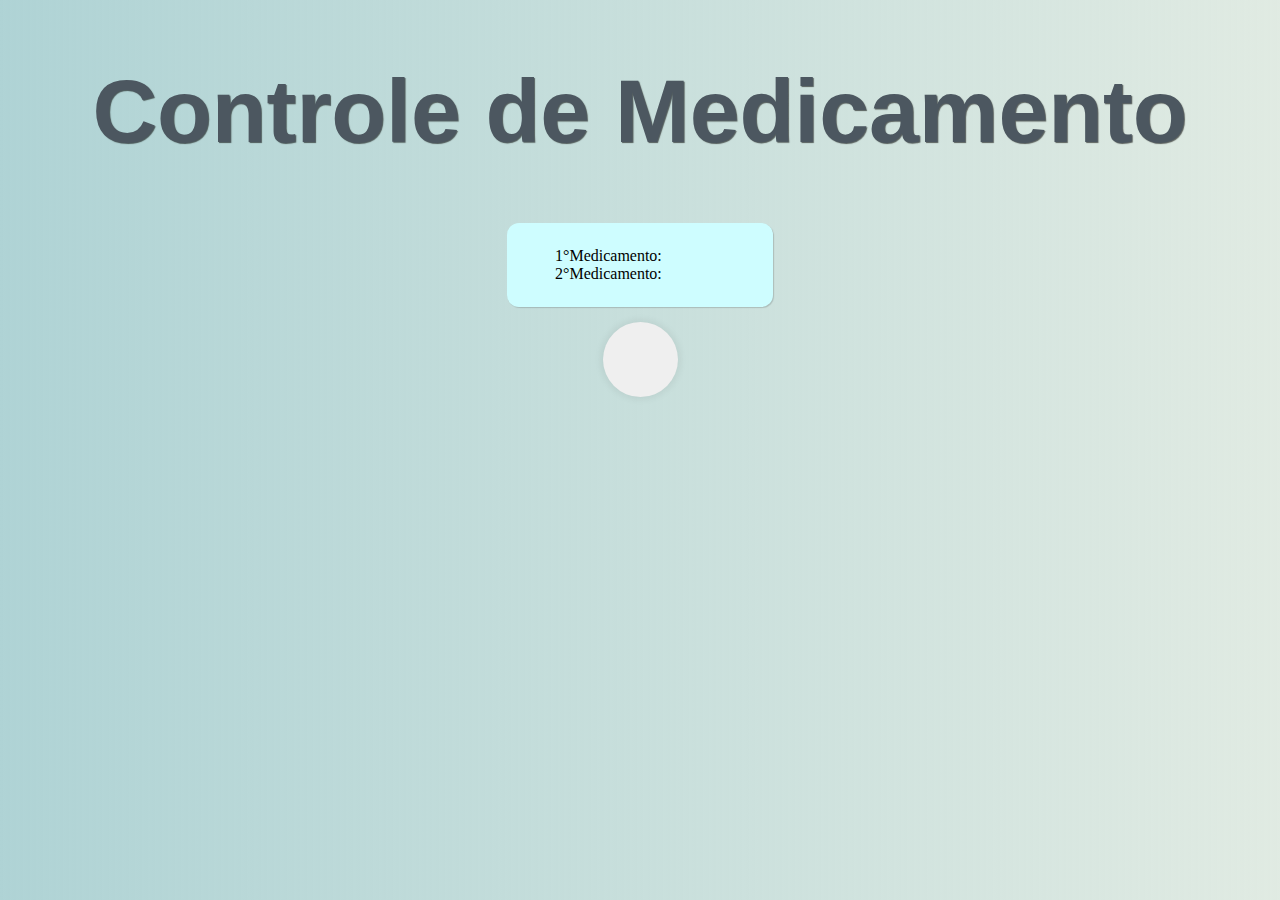
==== Projeto-controle-medicamento/index.html @ 832b9bd1 "Atualizar o index.html" ====
<!DOCTYPE html>
<html lang="pt-br">
<head>
    <meta charset="UTF-8">
    <meta name="viewport" content="width=device-width, initial-scale=1.0">
    <title>Controle de medicamento</title>
    <style> 
        body {
            padding: 0px;
            margin: 0px;

            background-image: linear-gradient(to right, #AFD3D5, #7faa883d);
        }
        
        header > h1 {
            font-family: 'Lucida Sans', 'Lucida Sans Regular', 'Lucida Grande', 'Lucida Sans Unicode', Geneva, Verdana, sans-serif;
            font-size: 7vw;
            color: #4C5760;
            text-shadow: 1px 1px 1px rgba(0, 0, 0, 0.586);
        }

        button {
            text-align: center;
            display: block;
            margin: auto;
            width: 75px;
            height: 75px;
            border-radius: 50%;
            font-size: 9px;
            transition: 0.4s;
            border: none;
            box-shadow: 0px 0px 8px 1px rgba(0, 0, 0, 0.082);
        }

        #time {
            text-align: center;
        }

        #display {
            background-color: #CEFDFF;
            max-width: 250px;
            margin: 15px auto;
            padding: 8px;
            border-radius: 12px;
            box-shadow: 1px 1px 1px rgba(0, 0, 0, 0.156);
        }

        h3 {
            text-align: center;
        }
    </style>
</head>
<body>
    <header>
        <h1 style="text-align: center;">
            Controle de Medicamento
        </h1>
    </header>
    <main>
        <section id="display">
            <div id="time"></div>
            <ul style="list-style: none;">
                <li id="pri">1°Medicamento: </li>
                <li id="seg">2°Medicamento: </li>
            </ul>
        </section>
        <button></button>
        <h3></h3>
    </main>
    <footer></footer>
</body>
<script>

/*
    Funções atalho de procedimentos, com ou sem parametros!
*/
    


//Variáveis
    const campo = document.querySelector("#time")

    const resp = document.querySelector('h3')

    const btn = document.querySelector('button')

    const tempo = new Date()
    const hora = tempo.getHours()

    const diaSem = tempo.getDay()
    let  med1, med2, reme1, reme2, color, nomeMed1, nomeMed2

//Entrada de dados
switch(diaSem) {
    case 0:
        diaSem = 'Domingo'
        break
    case 1:
        diaSem = "Segunda-Feira"
        break
    case 2:
        diaSem = 'Terça-Feira'
        break
    case 3:
        diaSem = 'Quarta-Feira'
        break
    case 4:
        diaSem = 'Quinta-Feira'
        break
    case 5:
        diaSem = 'Sexta-Feira'
        break
    case 6:
        diaSem = 'Sábado'
        break
    default:
        console.log('Dia da semana inválido')
        break
}

med1 = 30, med2 = 30
reme1 = document.querySelector("#pri")
reme2 = document.querySelector("#seg")
nomeMed1 = "A-S:"
nomeMed2 = "Atovastatina:"

//Processamento de dados
reme1.innerHTML = "<strong>"+nomeMed1+ "</strong> " + med1+ " unidades"
reme2.innerHTML = "<strong>"+nomeMed2+ "</strong> " + med2 + " unidades"


function btnColor(cor) {
     btn.style.background = cor
}

if (hora == 12) {
    btn.style.background = btnColor("rgba(245, 57, 57, 0.833)")
    resp.innerHTML = `Hora de tomar o medicamento`
} 

 btn.addEventListener('click', clicar)

 function clicar() {
    med1 += - 1
    med2 += -1
    reme1.innerHTML = `<strong>${nomeMed1}</strong> ${med1} unidades`
    reme2.innerHTML = `<strong>${nomeMed2}</strong> ${med2} unidades`
    btn.style.background = btnColor("#B8FFC6")
    resp.innerText = `Não há medicamentos pendentes`
    
 }

//Saída de dados
    
    campo.innerHTML = `${diaSem}<br>${hora} Horas`
    
    
    
</script>
</html>
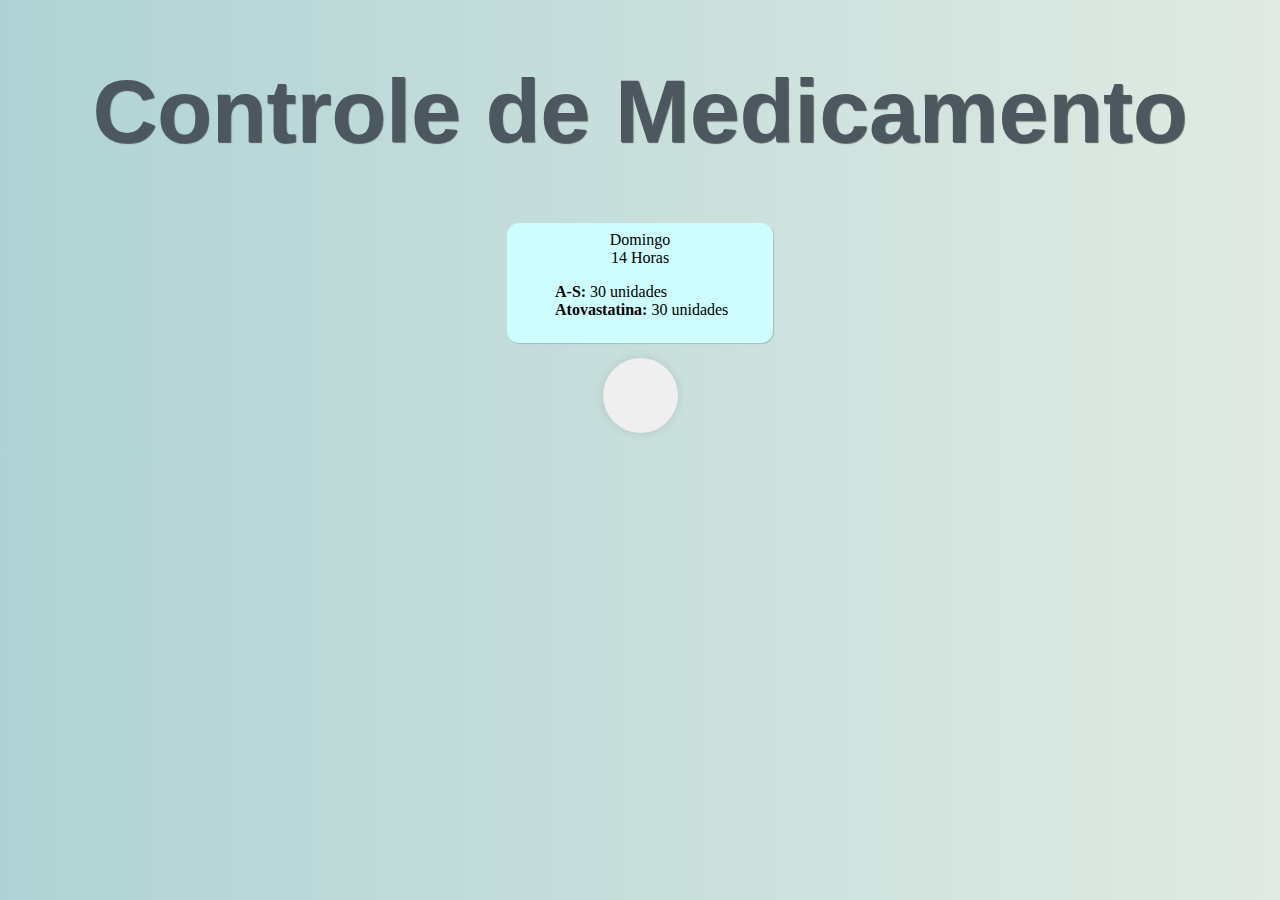
==== commit b8586bd5: "Atualizar o index.html" ====
--- a/Projeto-controle-medicamento/index.html
+++ b/Projeto-controle-medicamento/index.html
@@ -88,30 +88,30 @@
     const hora = tempo.getHours()
 
     const diaSem = tempo.getDay()
-    let  med1, med2, reme1, reme2, color, nomeMed1, nomeMed2
+    let  med1, med2, reme1, reme2, color, nomeMed1, nomeMed2, diaS
 
 //Entrada de dados
 switch(diaSem) {
     case 0:
-        diaSem = 'Domingo'
+        diaS = 'Domingo'
         break
     case 1:
-        diaSem = "Segunda-Feira"
+        diaS = "Segunda-Feira"
         break
     case 2:
-        diaSem = 'Terça-Feira'
+        diaS = 'Terça-Feira'
         break
     case 3:
-        diaSem = 'Quarta-Feira'
+        diaS = 'Quarta-Feira'
         break
     case 4:
-        diaSem = 'Quinta-Feira'
+        diaS = 'Quinta-Feira'
         break
     case 5:
-        diaSem = 'Sexta-Feira'
+        diaS = 'Sexta-Feira'
         break
     case 6:
-        diaSem = 'Sábado'
+        diaS = 'Sábado'
         break
     default:
         console.log('Dia da semana inválido')
@@ -152,7 +152,7 @@
 
 //Saída de dados
     
-    campo.innerHTML = `${diaSem}<br>${hora} Horas`
+    campo.innerHTML = `${diaS}<br>${hora} Horas`
     
     
     
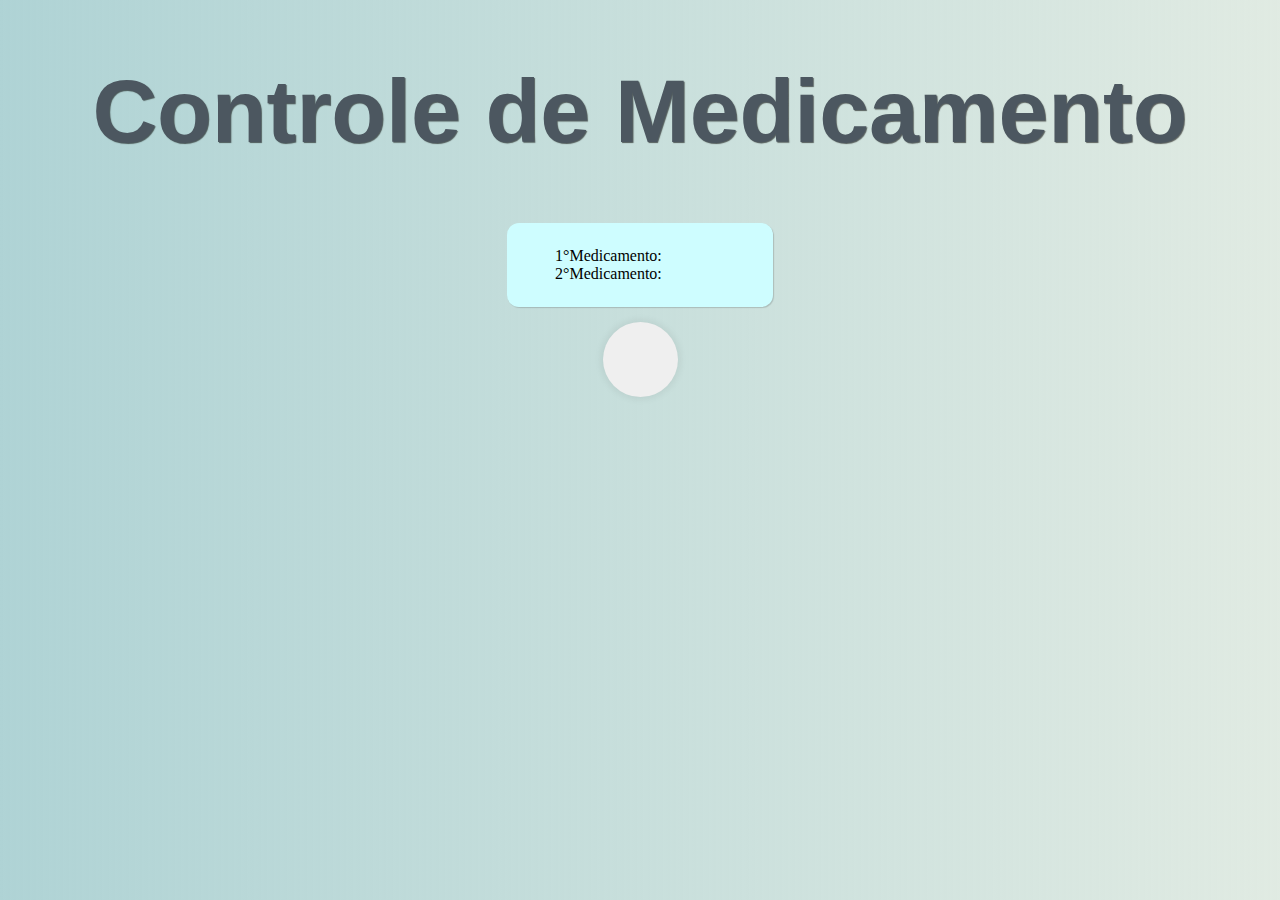
==== commit 9b3dc18c: "Atualizar o index.html" ====
--- a/Projeto-controle-medicamento/index.html
+++ b/Projeto-controle-medicamento/index.html
@@ -86,8 +86,11 @@
 
     const tempo = new Date()
     const hora = tempo.getHours()
+    const minuto = date.getMinutes()
+    const segundo = date.getSeconds()
+    const time = [hora, minuto, segundo].join(':')
+    const diaSem = tempo.getDay()
 
-    const diaSem = tempo.getDay()
     let  med1, med2, reme1, reme2, color, nomeMed1, nomeMed2, diaS
 
 //Entrada de dados
@@ -133,7 +136,7 @@
      btn.style.background = cor
 }
 
-if (hora == 12) {
+if (hora == 19) {
     btn.style.background = btnColor("rgba(245, 57, 57, 0.833)")
     resp.innerHTML = `Hora de tomar o medicamento`
 } 
@@ -152,7 +155,7 @@
 
 //Saída de dados
     
-    campo.innerHTML = `${diaS}<br>${hora} Horas`
+    campo.innerHTML = `${diaS}<br>${time} Horas`
     
     
     
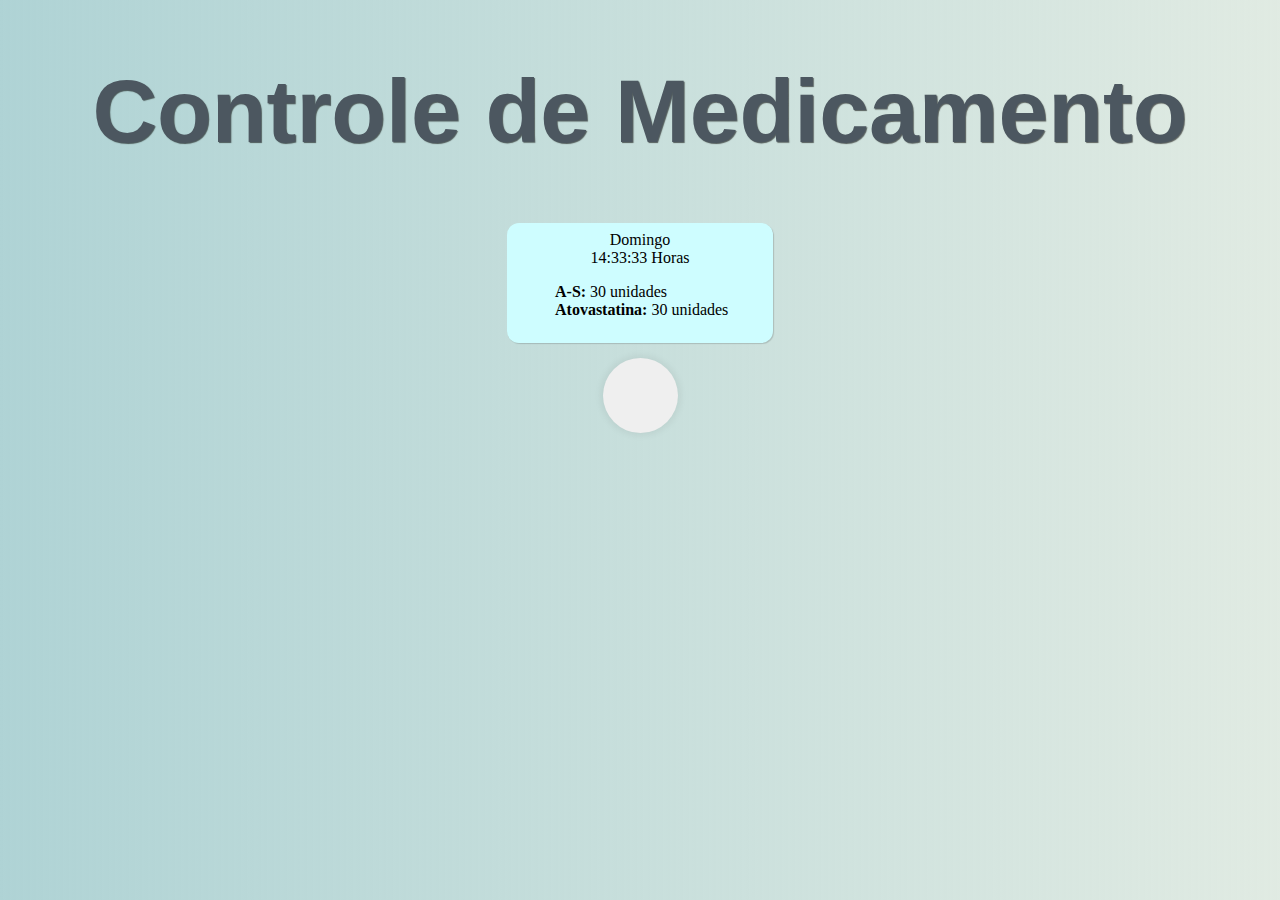
==== commit 981b5612: "Atualizar o index.html" ====
--- a/Projeto-controle-medicamento/index.html
+++ b/Projeto-controle-medicamento/index.html
@@ -86,8 +86,8 @@
 
     const tempo = new Date()
     const hora = tempo.getHours()
-    const minuto = date.getMinutes()
-    const segundo = date.getSeconds()
+    const minuto = tempo.getMinutes()
+    const segundo = tempo.getSeconds()
     const time = [hora, minuto, segundo].join(':')
     const diaSem = tempo.getDay()
 
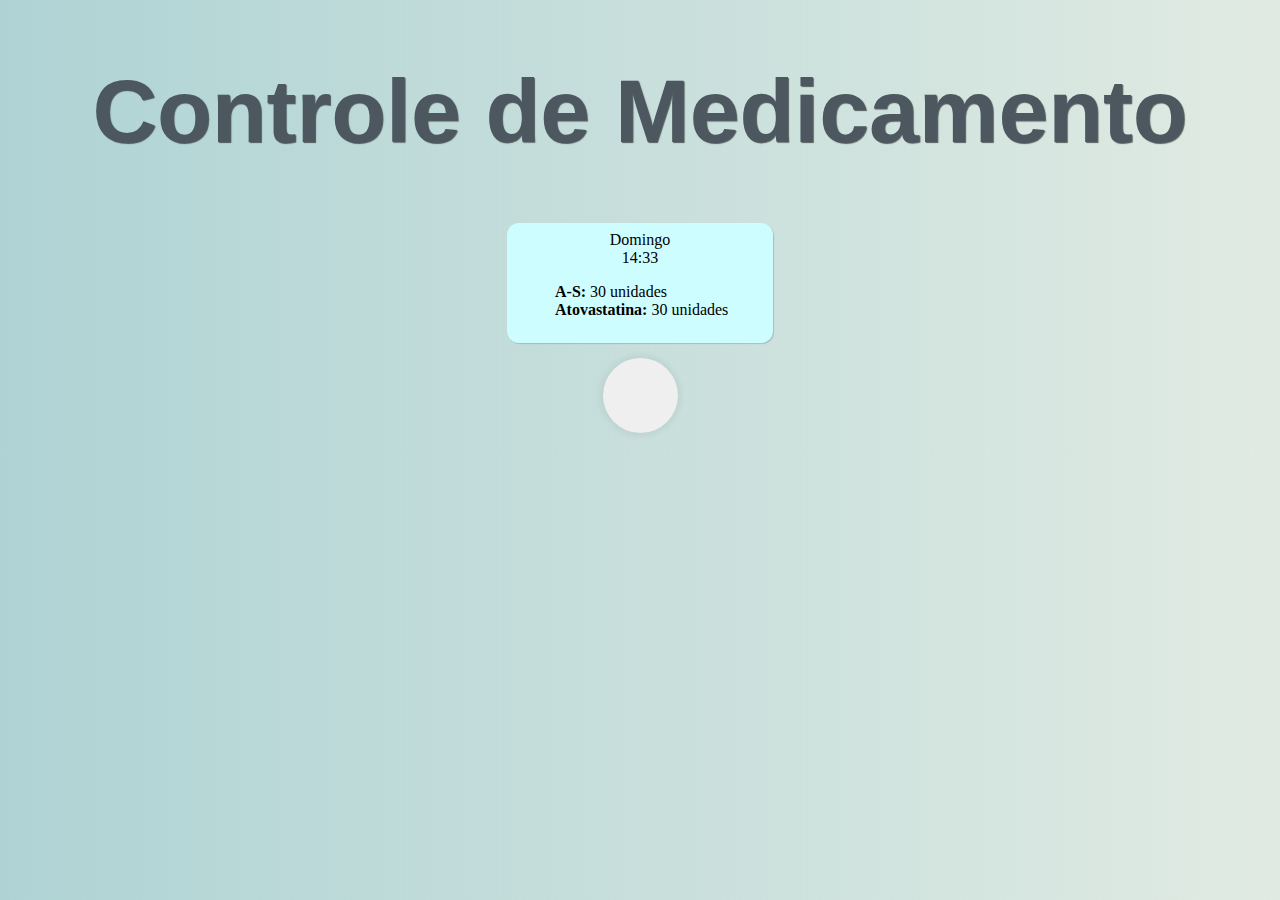
==== commit ed39ae7c: "Atualizar o index.html" ====
--- a/Projeto-controle-medicamento/index.html
+++ b/Projeto-controle-medicamento/index.html
@@ -87,8 +87,7 @@
     const tempo = new Date()
     const hora = tempo.getHours()
     const minuto = tempo.getMinutes()
-    const segundo = tempo.getSeconds()
-    const time = [hora, minuto, segundo].join(':')
+    const time = [hora, minuto].join(':')
     const diaSem = tempo.getDay()
 
     let  med1, med2, reme1, reme2, color, nomeMed1, nomeMed2, diaS
@@ -155,7 +154,7 @@
 
 //Saída de dados
     
-    campo.innerHTML = `${diaS}<br>${time} Horas`
+    campo.innerHTML = `${diaS}<br>${time}`
     
     
     
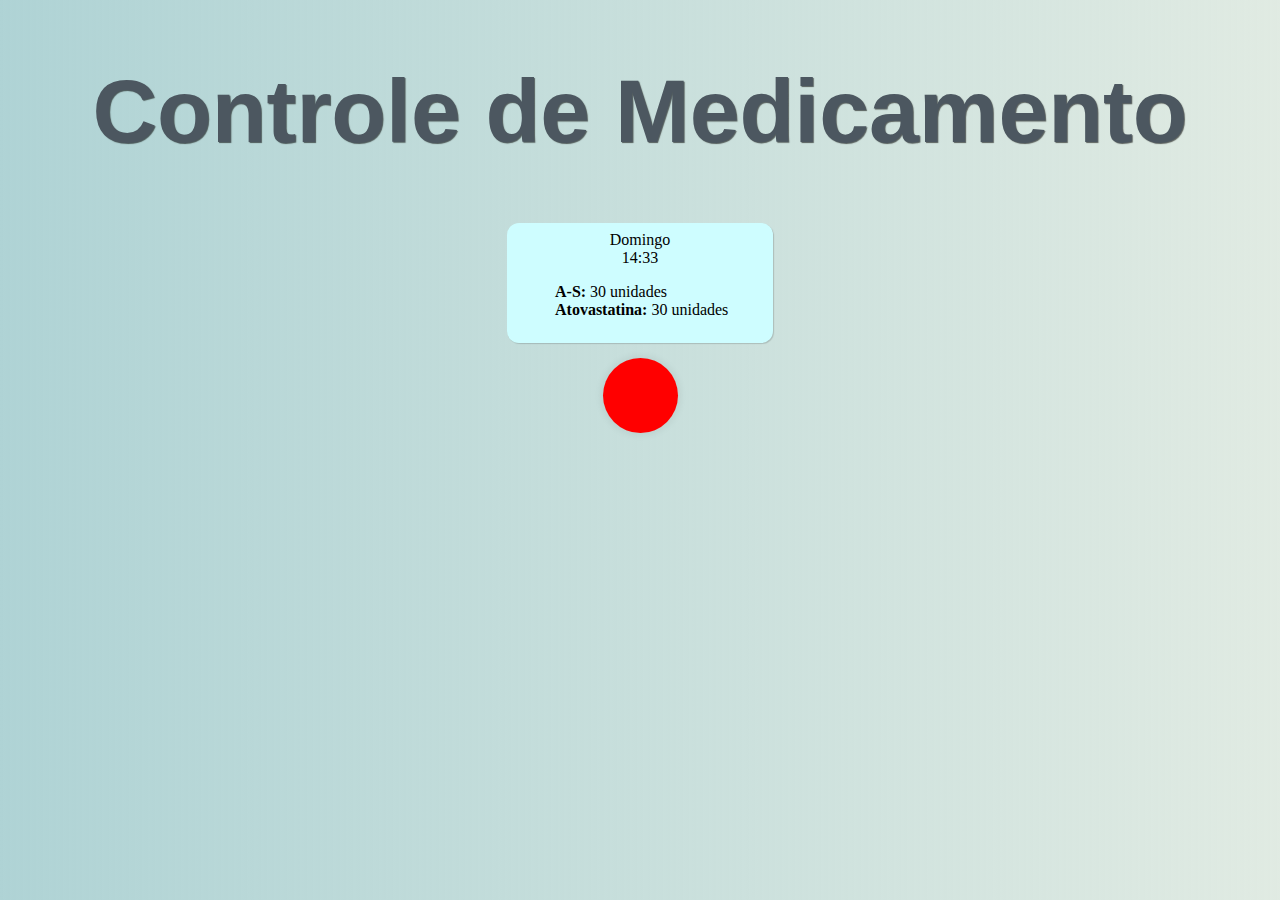
==== commit 590fb21c: "Atualizar o index.html" ====
--- a/Projeto-controle-medicamento/index.html
+++ b/Projeto-controle-medicamento/index.html
@@ -127,6 +127,10 @@
 nomeMed2 = "Atovastatina:"
 
 //Processamento de dados
+if (btn.style.background == "") {
+    btn.style.background = btnColor("red")
+}
+
 reme1.innerHTML = "<strong>"+nomeMed1+ "</strong> " + med1+ " unidades"
 reme2.innerHTML = "<strong>"+nomeMed2+ "</strong> " + med2 + " unidades"
 
@@ -147,7 +151,9 @@
     med2 += -1
     reme1.innerHTML = `<strong>${nomeMed1}</strong> ${med1} unidades`
     reme2.innerHTML = `<strong>${nomeMed2}</strong> ${med2} unidades`
+
     btn.style.background = btnColor("#B8FFC6")
+
     resp.innerText = `Não há medicamentos pendentes`
     
  }
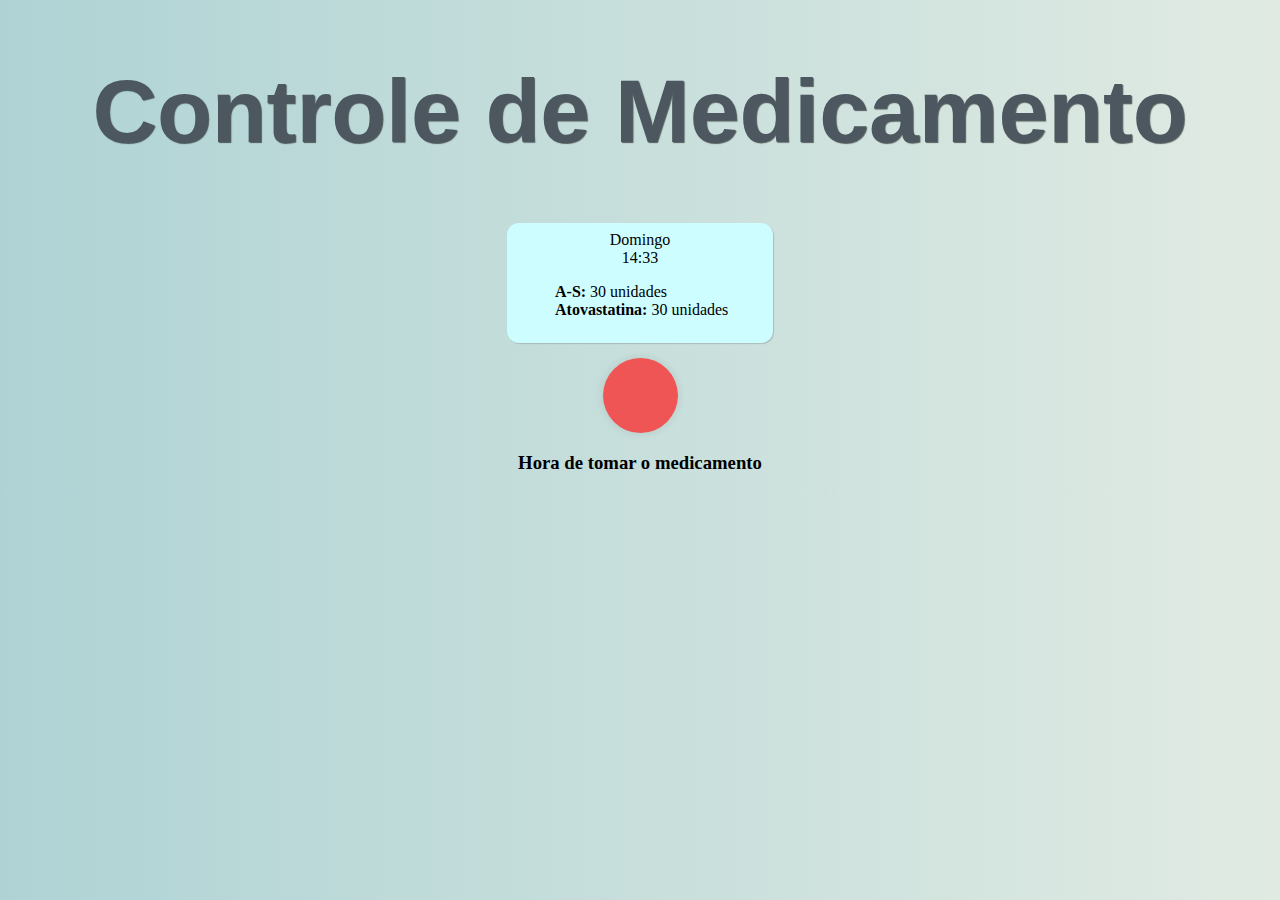
==== commit 3262a88e: "Atualizar o index.html" ====
--- a/Projeto-controle-medicamento/index.html
+++ b/Projeto-controle-medicamento/index.html
@@ -128,7 +128,8 @@
 
 //Processamento de dados
 if (btn.style.background == "") {
-    btn.style.background = btnColor("red")
+    btn.style.background = btnColor("rgba(245, 57, 57, 0.833)")
+    resp.innerHTML = `Hora de tomar o medicamento`
 }
 
 reme1.innerHTML = "<strong>"+nomeMed1+ "</strong> " + med1+ " unidades"
@@ -138,11 +139,6 @@
 function btnColor(cor) {
      btn.style.background = cor
 }
-
-if (hora == 19) {
-    btn.style.background = btnColor("rgba(245, 57, 57, 0.833)")
-    resp.innerHTML = `Hora de tomar o medicamento`
-} 
 
  btn.addEventListener('click', clicar)
 
